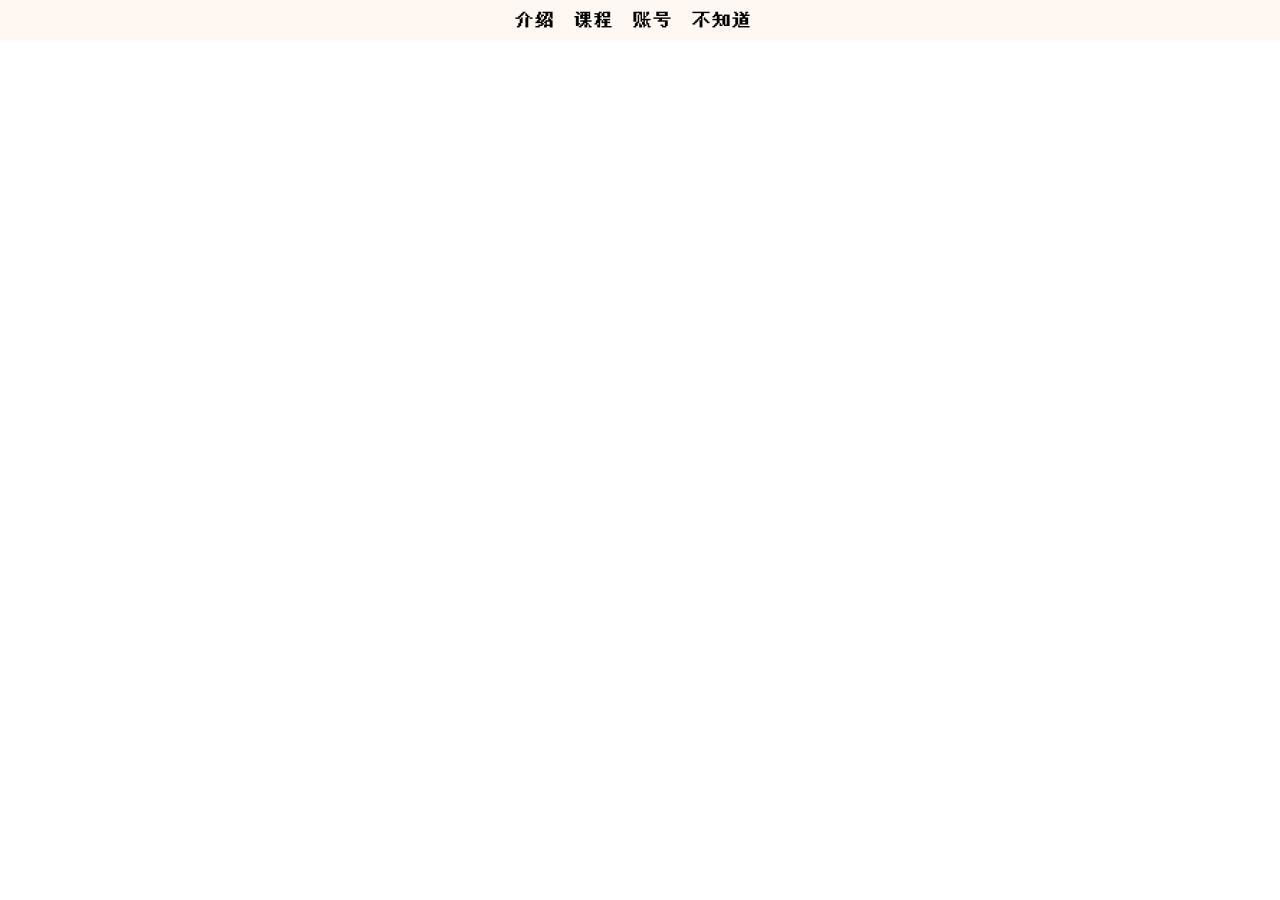
==== index.html @ f79f8cc1 "âï¼â加一些东西" ====
<!DOCTYPE html>
<html>
<head>
    <title>pixelart</title>
    <meta name="viewport" content="width=device-width, initial-scale=1">
    <link rel="stylesheet" href="styles/index.css">
</head>
<body>

    <div id="header">
        <ul>
            <li>介绍</li>
            <li>课程</li>
            <li>账号</li>
            <li>不知道</li>
        </ul>
    </div>

    <div id="content">
        
    </div>

    <audio preload="auto" autoplay loop>
        <source src="/music/index.mp3" type="audio/mpeg">
        Your browser does not support the audio element.
    </audio>

    <script src="/js/index.js"></script>


</body>
</html>
---- styles/index.css ----
*
{
    cursor: url("/图片/cursor.png"), auto;
    margin: 0;
    padding: 0;
}

@font-face{
    font-family: 'pixel-hanzi';
    src: url('/fonts/Uranus_Pixel_11Px.ttf');
}

body{
    font-family: 'pixel-hanzi', sans-serif;
    background-image: url('/pictures/3.jpg');
    background-size: 100% 100%;  /* This forces the image to stretch and cover the entire screen */
    background-repeat: no-repeat;  /* This prevents the image from repeating */
    background-position: center;  /* This centers the image */
    background-attachment: fixed;
}

ul li{
    padding-right:15px;
    display: inline-block;
    list-style-type: none;
}

li:hover{
    transform: translateY(-4px);
}
#header{
    background-color: #fff7f1;
    height: 40px;
    font-size: 20px;
    display: flex;
    justify-content: center;
    align-items: center;
    
}
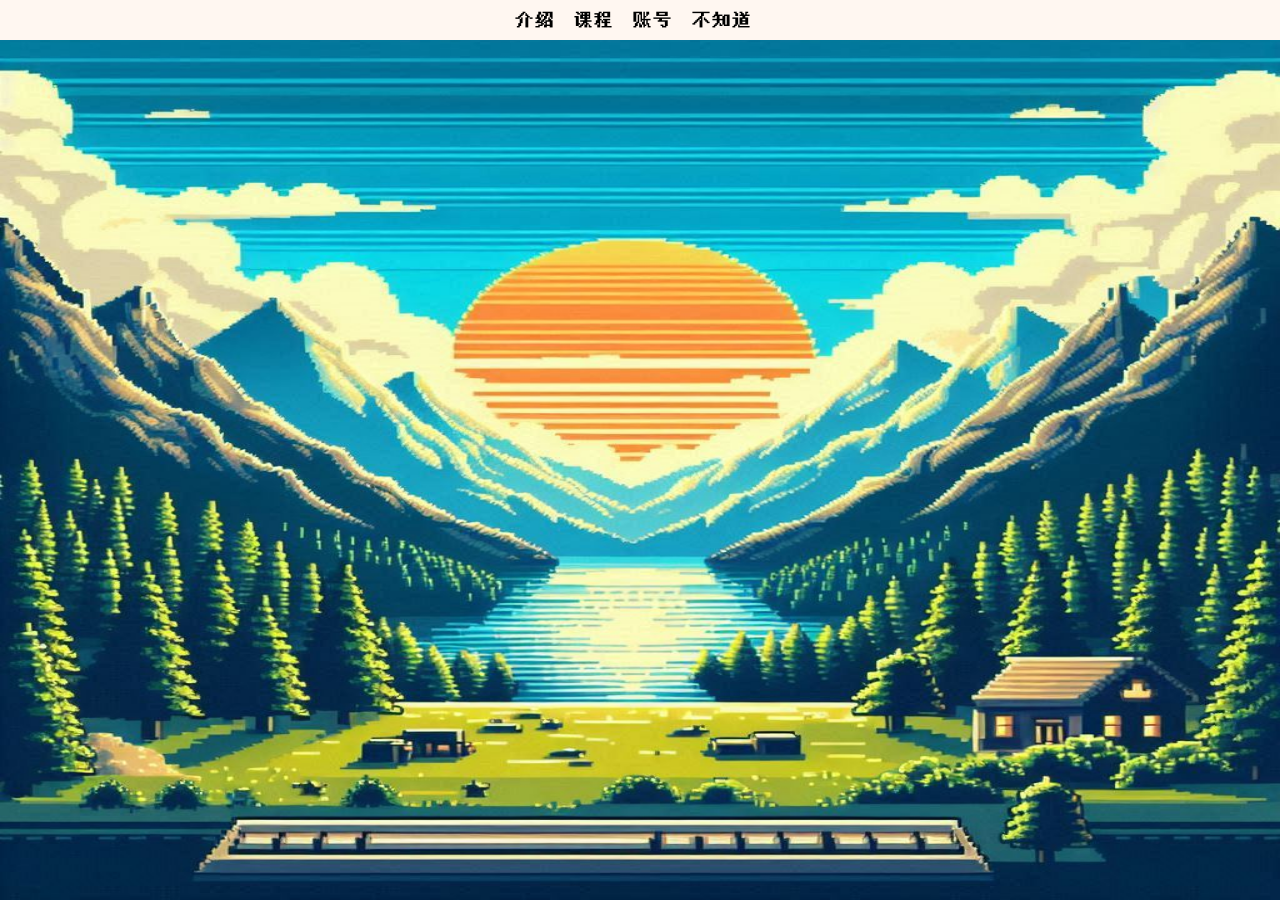
==== commit d323d48a: "index" ====
--- a/index.html
+++ b/index.html
@@ -3,7 +3,7 @@
 <head>
     <title>pixelart</title>
     <meta name="viewport" content="width=device-width, initial-scale=1">
-    <link rel="stylesheet" href="styles/index.css">
+    <link rel="stylesheet" href="./styles/index.css">
 </head>
 <body>
 
@@ -21,11 +21,11 @@
     </div>
 
     <audio preload="auto" autoplay loop>
-        <source src="/music/index.mp3" type="audio/mpeg">
+        <source src="./music/index.mp3" type="audio/mpeg">
         Your browser does not support the audio element.
     </audio>
 
-    <script src="/js/index.js"></script>
+    <script src="./js/index.js"></script>
 
 
 </body>
--- a/styles/index.css
+++ b/styles/index.css
@@ -1,6 +1,6 @@
 *
 {
-    cursor: url("/图片/cursor.png"), auto;
+    cursor: url("/pictures/cursor.png"), auto;
     margin: 0;
     padding: 0;
 }
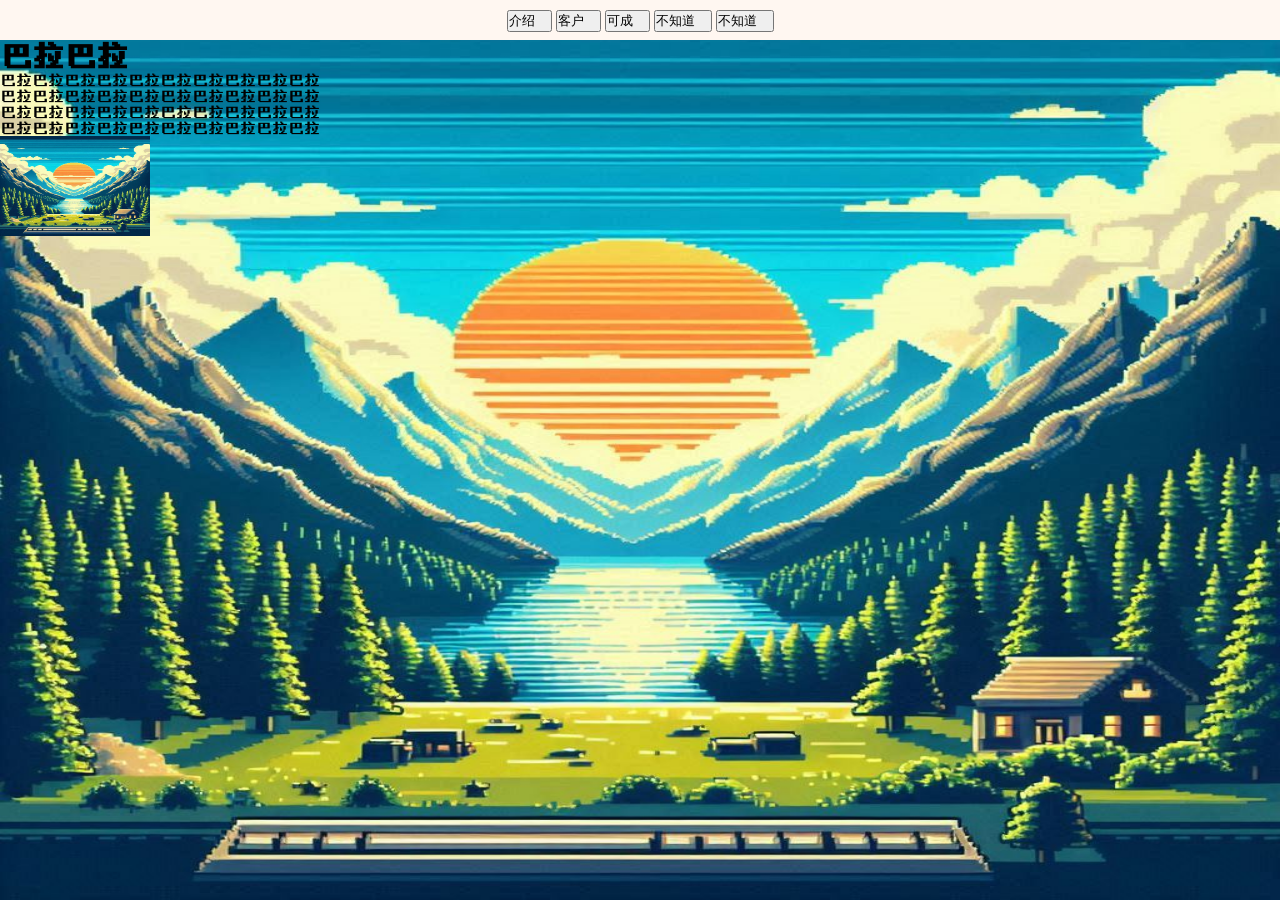
==== commit 5194bb2e: "add many things" ====
--- a/index.html
+++ b/index.html
@@ -3,29 +3,54 @@
 <head>
     <title>pixelart</title>
     <meta name="viewport" content="width=device-width, initial-scale=1">
-    <link rel="stylesheet" href="./styles/index.css">
+    <link rel="stylesheet" href="styles/index.css">
 </head>
-<body>
+<body >
 
-    <div id="header">
+    <div id="header" >
         <ul>
-            <li>介绍</li>
-            <li>课程</li>
-            <li>账号</li>
-            <li>不知道</li>
+            <button class="pixel-button button-efect"><li>介绍</li></button>
+            <button class="pixel-button button-efect"><li>客户</li></button>
+            <button class="pixel-button button-efect"><li>可成</li></button>
+            <button class="pixel-button button-efect"><li>不知道</li></button>
+            <button class="pixel-button button-efect"><li>不知道</li></button>
         </ul>
     </div>
 
-    <div id="content">
+    <div id="content" class="pixel_efect">
         
     </div>
 
     <audio preload="auto" autoplay loop>
-        <source src="./music/index.mp3" type="audio/mpeg">
+        <source src="../music/index.mp3" type="audio/mpeg">
         Your browser does not support the audio element.
     </audio>
 
-    <script src="./js/index.js"></script>
+    <div id="image" class="pixel_efect">
+
+    </div>
+
+    <div class="background pixel_efect">
+        <h1>巴拉巴拉</h1>
+
+        <p>巴拉巴拉巴拉巴拉巴拉巴拉巴拉巴拉巴拉巴拉</p>
+        <p>巴拉巴拉巴拉巴拉巴拉巴拉巴拉巴拉巴拉巴拉</p>
+        <p>巴拉巴拉巴拉巴拉巴拉巴拉巴拉巴拉巴拉巴拉</p>
+        <p>巴拉巴拉巴拉巴拉巴拉巴拉巴拉巴拉巴拉巴拉</p>
+
+        
+            <img class="photo- pixel_efect" 
+            src="pictures/3.jpg"
+            width="150px"
+            height="100px"
+            alt="A clear gameboy and 3 games clipped into a triangle"
+            loading="lazy"
+            decoding="async"
+            class="triangle-1"
+          >
+       
+    </div>
+    <script src="js/index.js"></script>
 
 
 </body>
--- a/styles/index.css
+++ b/styles/index.css
@@ -1,21 +1,21 @@
 *
 {
-    cursor: url("/pictures/cursor.png"), auto;
+    cursor: url("../pictures/cursor.png"), auto;
     margin: 0;
     padding: 0;
 }
 
 @font-face{
     font-family: 'pixel-hanzi';
-    src: url('/fonts/Uranus_Pixel_11Px.ttf');
+    src: url('../fonts/Uranus_Pixel_11Px.ttf');
 }
 
 body{
     font-family: 'pixel-hanzi', sans-serif;
-    background-image: url('/pictures/3.jpg');
-    background-size: 100% 100%;  /* This forces the image to stretch and cover the entire screen */
-    background-repeat: no-repeat;  /* This prevents the image from repeating */
-    background-position: center;  /* This centers the image */
+    background-image: url('../pictures/3.jpg');
+    background-size: 100% 100%;  
+    background-repeat: no-repeat;  
+    background-position: center;  
     background-attachment: fixed;
 }
 
